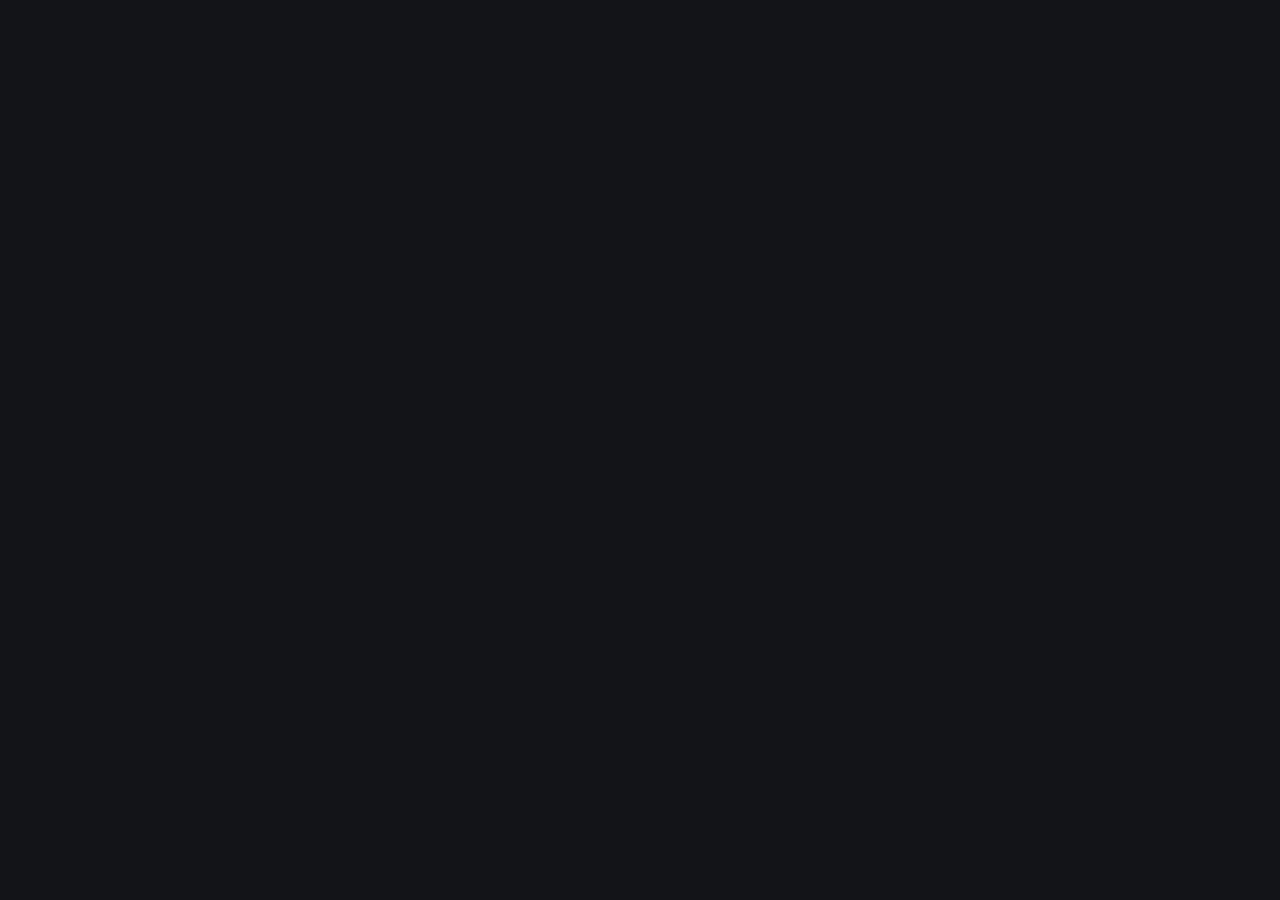
==== index.html @ 658536f2 "Setting up colors" ====
<!DOCTYPE html>
<html lang="en">
<head>
  <meta charset="UTF-8">
  <meta name="viewport" content="width=device-width, initial-scale=1.0"> <!-- displays site properly based on user's device -->

  <link rel="stylesheet" href="styles.css">
  <link rel="stylesheet" href="mediaqueries.css">
  <script src="script.js" defer></script>

  <link rel="icon" type="image/png" sizes="32x32" href="./images/favicon-32x32.png">
  
  <title>Interactive rating component</title>

</head>
<body>

  <div class="rating-card">
    <div class="rating-wrapper">
      <div class="rating-wrapped">

      </div>
    </div>
  </div>

</body>
</html>
---- styles.css ----
/* Primary */
:root {
  --orange: hsl(25, 97%, 53%);
}

/* Neutral */
:root {
  --white: hsl(0, 0%, 100%);
  --light-grey: hsl(217, 12%, 63%);
  --medium-grey: hsl(216, 12%, 54%);
  --dark-blue: hsl(213, 19%, 18%);
  --very-dark-blue: hsl(216, 12%, 8%);
}

* {
  padding: 0;
  margin: 0;
  background-color: var(--very-dark-blue);
}
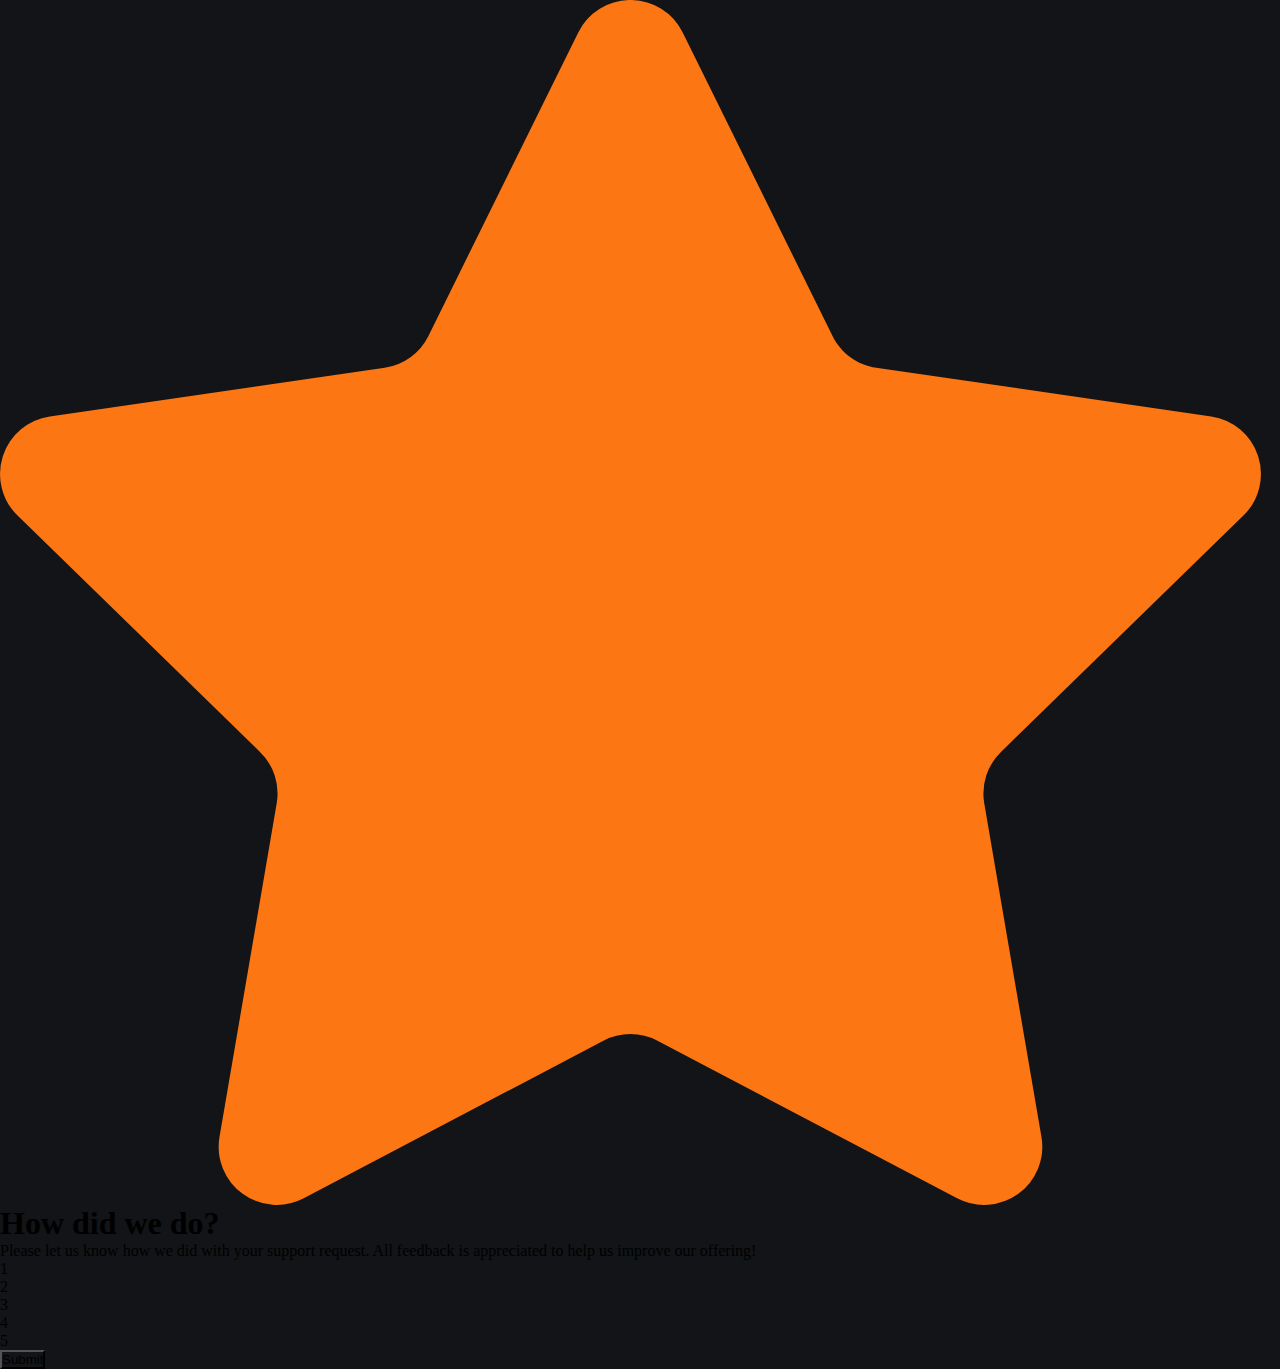
==== commit 527e7958: "Basic html structure" ====
--- a/index.html
+++ b/index.html
@@ -18,7 +18,36 @@
   <div class="rating-card">
     <div class="rating-wrapper">
       <div class="rating-wrapped">
-
+        <img src="./images/icon-star.svg" alt="Star icon" id="star-icon">
+        <h1>How did we do?</h1>
+        <p>
+          Please let us know how we did with your support request. All feedback is appreciated 
+          to help us improve our offering!
+        </p>
+        <div class="rating-value-container">
+          <div class="circle">
+            <div class="circle-text">
+              1
+            </div>
+          <div class="circle">
+            <div class="circle-text">
+              2
+            </div>
+          <div class="circle">
+            <div class="circle-text">
+              3
+            </div>
+          <div class="circle">
+            <div class="circle-text">
+              4
+            </div>
+          <div class="circle">
+            <div class="circle-text">
+              5
+            </div>
+          </div>
+        </div>
+        <button>Submit</button>
       </div>
     </div>
   </div>
--- a/styles.css
+++ b/styles.css
@@ -17,3 +17,13 @@
   margin: 0;
   background-color: var(--very-dark-blue);
 }
+
+.card {
+    border: 2px solid red;
+}
+
+
+.rating-wrapped {
+    display: flex;
+    flex-direction: column;
+}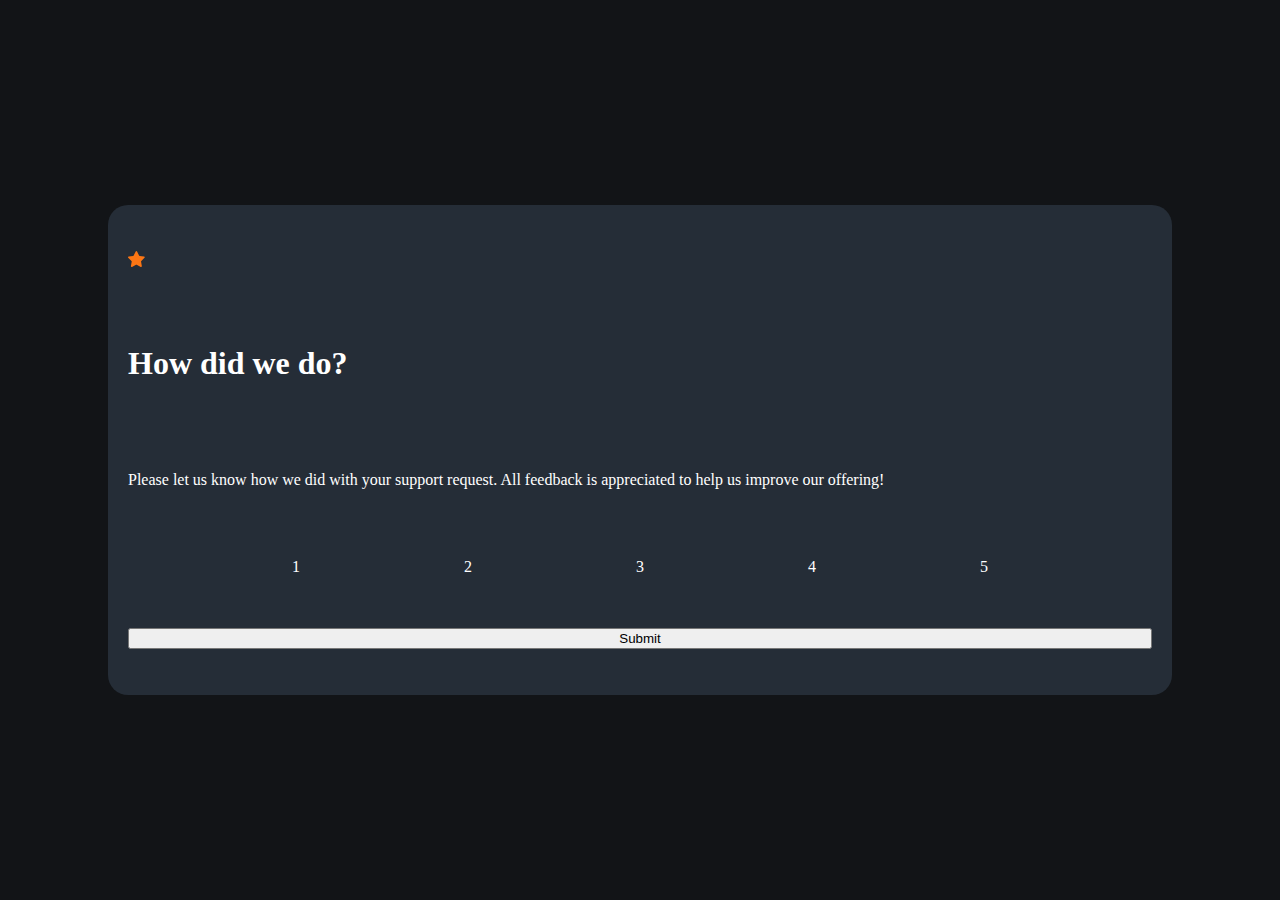
==== commit a4e82eb0: "Basic css styling, adding fonts" ====
--- a/index.html
+++ b/index.html
@@ -8,6 +8,10 @@
   <link rel="stylesheet" href="mediaqueries.css">
   <script src="script.js" defer></script>
 
+  <link rel="preconnect" href="https://fonts.googleapis.com">
+  <link rel="preconnect" href="https://fonts.gstatic.com" crossorigin>
+  <link href="https://fonts.googleapis.com/css2?family=Overpass:ital,wght@0,100..900;1,100..900&display=swap" rel="stylesheet">
+
   <link rel="icon" type="image/png" sizes="32x32" href="./images/favicon-32x32.png">
   
   <title>Interactive rating component</title>
@@ -15,40 +19,24 @@
 </head>
 <body>
 
-  <div class="rating-card">
-    <div class="rating-wrapper">
-      <div class="rating-wrapped">
+  <div class="rating-wrapper">
+    <div class="rating-card">
+      <div class="circle">
         <img src="./images/icon-star.svg" alt="Star icon" id="star-icon">
-        <h1>How did we do?</h1>
-        <p>
-          Please let us know how we did with your support request. All feedback is appreciated 
-          to help us improve our offering!
-        </p>
-        <div class="rating-value-container">
-          <div class="circle">
-            <div class="circle-text">
-              1
-            </div>
-          <div class="circle">
-            <div class="circle-text">
-              2
-            </div>
-          <div class="circle">
-            <div class="circle-text">
-              3
-            </div>
-          <div class="circle">
-            <div class="circle-text">
-              4
-            </div>
-          <div class="circle">
-            <div class="circle-text">
-              5
-            </div>
-          </div>
-        </div>
-        <button>Submit</button>
       </div>
+      <h1>How did we do?</h1>
+      <p>
+        Please let us know how we did with your support request. All feedback is appreciated 
+        to help us improve our offering!
+      </p>
+      <div class="rating-value-container">
+        <div class="circle">1</div>
+        <div class="circle">2</div>
+        <div class="circle">3</div>
+        <div class="circle">4</div>
+        <div class="circle">5</div>
+      </div>
+      <button>Submit</button>
     </div>
   </div>
 
--- a/styles.css
+++ b/styles.css
@@ -12,18 +12,40 @@
   --very-dark-blue: hsl(216, 12%, 8%);
 }
 
-* {
-  padding: 0;
-  margin: 0;
-  background-color: var(--very-dark-blue);
+html, body {
+    padding: 0;
+    margin: 0;
+    background-color: var(--very-dark-blue);
+    height: 100%;
+    width: 100%;
+    color: white; 
 }
 
-.card {
-    border: 2px solid red;
+.rating-wrapper {
+    height: 100%;
+    width: 100%;
+    display: flex;
+    flex-direction: column;
+    justify-content: center;
+    align-items: center;
 }
 
+.rating-card {
+    height: 50%;
+    width: 80%;
+    background-color: var(--dark-blue);
 
-.rating-wrapped {
     display: flex;
     flex-direction: column;
-}+    justify-content: space-around;
+
+    border-radius: 20px;
+
+    padding: 20px;
+}
+
+.rating-value-container {
+    display: flex;
+    flex-direction: row;
+    justify-content: space-evenly;
+}
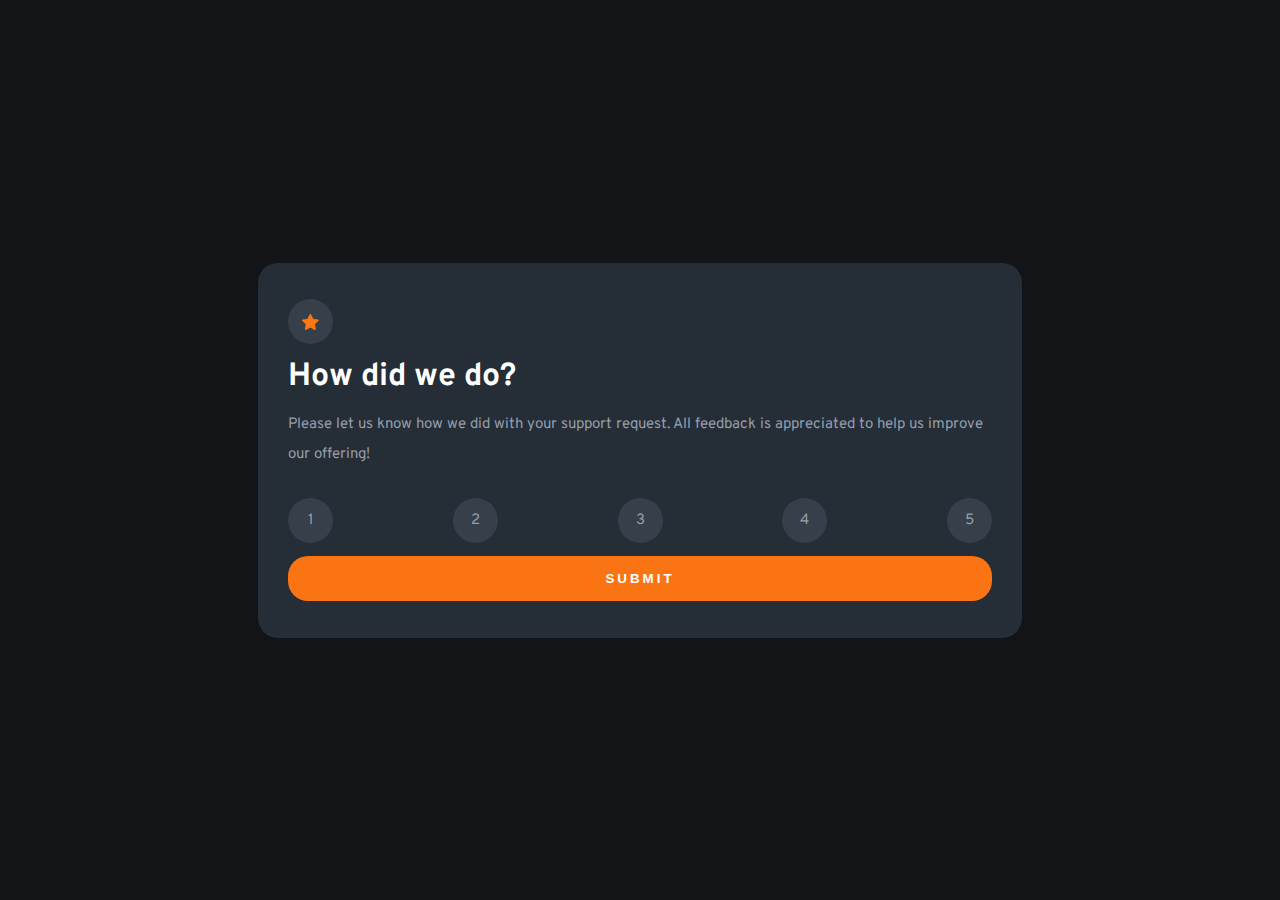
==== commit ab6bfdd2: "Adding 3 mediaqueries that fix the screen size" ====
--- a/index.html
+++ b/index.html
@@ -36,7 +36,7 @@
         <div class="circle">4</div>
         <div class="circle">5</div>
       </div>
-      <button>Submit</button>
+      <button>SUBMIT</button>
     </div>
   </div>
 
--- a/styles.css
+++ b/styles.css
@@ -18,7 +18,8 @@
     background-color: var(--very-dark-blue);
     height: 100%;
     width: 100%;
-    color: white; 
+    color: white;
+    font-family: "Overpass", sans-serif;
 }
 
 .rating-wrapper {
@@ -31,7 +32,7 @@
 }
 
 .rating-card {
-    height: 50%;
+    height: 55%;
     width: 80%;
     background-color: var(--dark-blue);
 
@@ -47,5 +48,54 @@
 .rating-value-container {
     display: flex;
     flex-direction: row;
-    justify-content: space-evenly;
+    justify-content: space-between;
 }
+
+.rating-card > p {
+    font-size: 15px;
+    font-weight: 400;
+    color: var(--light-grey);
+
+    margin-top: 0px;
+    line-height: 30px;
+}
+
+.rating-card > h1 {
+    margin-bottom: 0px;
+    margin-top: 0px;
+}
+
+.circle {
+    color: var(--light-grey);
+    height: 45px;
+    width: 45px;
+    min-height: 45px;
+    min-width: 45px;
+    background-color: hsl(216, 12%, 54%, 0.2);
+    border-radius: 50%;
+
+    display: flex;
+    justify-content: center;
+    align-items: center;
+
+    font-size: 15px;
+}
+
+button {
+    height: 45px;
+    border-radius: 20px;
+    background-color: var(--orange);
+    color: var(--white);
+    font-weight: 700;
+    border: none;
+
+    letter-spacing: 3px;
+}
+
+/*
+
+
+  font-family: "Overpass", sans-serif;
+  font-weight: 400, 700;
+}
+*/--- a/mediaqueries.css
+++ b/mediaqueries.css
@@ -0,0 +1,21 @@
+@media screen and (min-width: 768px) {
+
+    .rating-card {
+        height: 35%;
+        width: 55%;
+
+        padding: 30px;
+    }
+    
+}
+
+@media screen and (min-width: 1440px) {
+
+    .rating-card {
+        height: 45%;
+        width: 20%;
+
+        padding: 40px;
+    }
+    
+}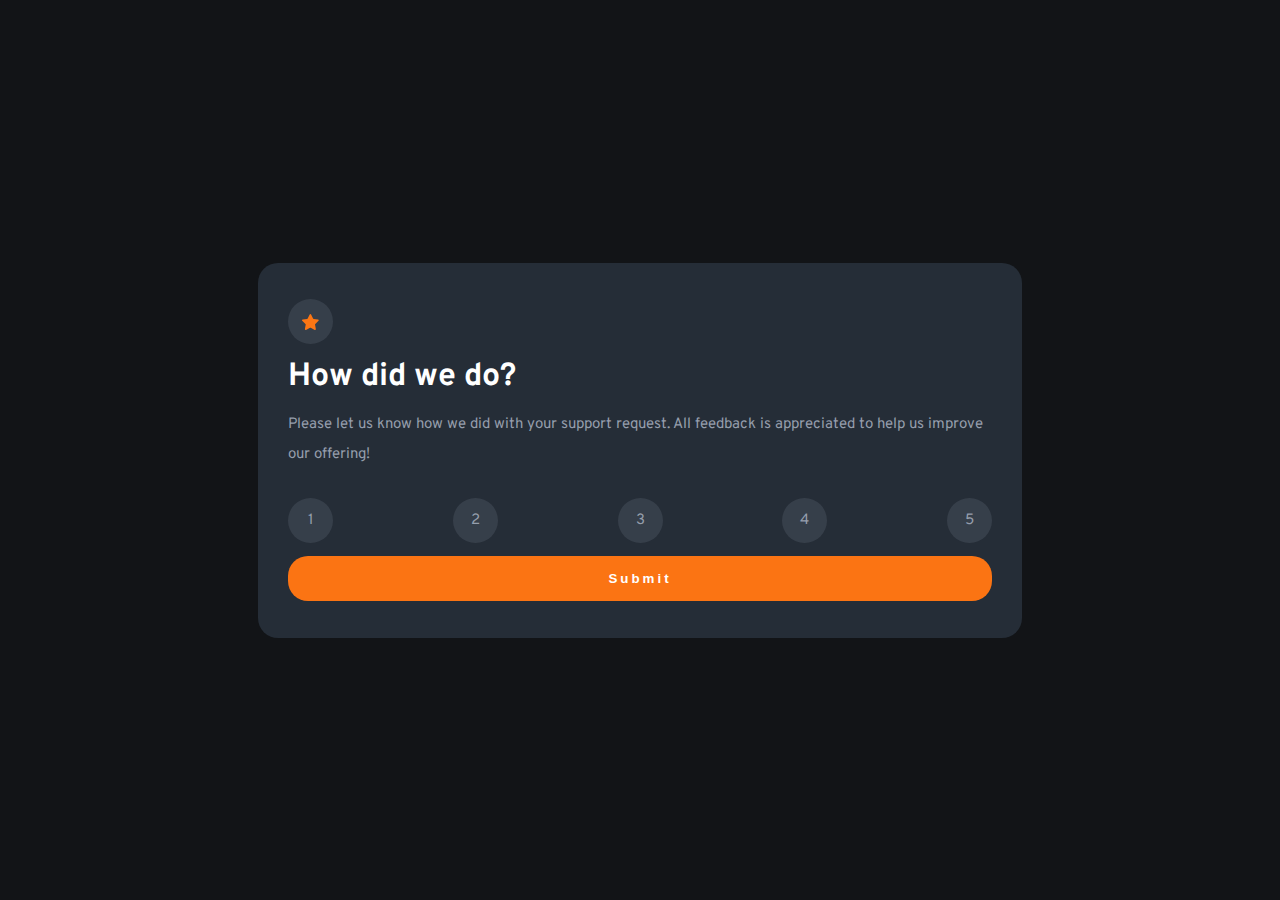
==== commit caa0fdb8: "Created submit-button implementation. To ad mediaqueries on to that" ====
--- a/index.html
+++ b/index.html
@@ -36,7 +36,7 @@
         <div class="circle">4</div>
         <div class="circle">5</div>
       </div>
-      <button>SUBMIT</button>
+      <button id="btnSubmit">Submit</button>
     </div>
   </div>
 
--- a/styles.css
+++ b/styles.css
@@ -81,6 +81,14 @@
     font-size: 15px;
 }
 
+.circle:hover {
+    background-color: var(--orange);
+}
+
+.circle:focus {
+    background-color: var(--white);
+}
+
 button {
     height: 45px;
     border-radius: 20px;
@@ -92,6 +100,58 @@
     letter-spacing: 3px;
 }
 
+button:hover {
+    cursor: pointer;
+}
+
+/* thank-you.html styling */
+.thank-you-card {
+    height: 55%;
+    width: 80%;
+    background-color: var(--dark-blue);
+
+    display: flex;
+    flex-direction: column;
+    justify-content: center;
+    align-items: center;
+
+    border-radius: 20px;
+
+    padding: 20px;
+}
+
+#thankyou-icon {
+    height: 100px;
+    width: 150px;
+    margin-bottom: 20px;
+}
+
+.thank-you-card > p {
+    font-size: 15px;
+    font-weight: 400;
+    color: var(--light-grey);
+
+    margin-top: 0px;
+    line-height: 30px;
+}
+
+#selection-text {
+    font-size: 16px;
+    color: var(--orange);
+    background-color: hsl(216, 12%, 54%, 0.2);
+    padding-top: 5px;
+    padding-bottom: 5px;
+    padding-left: 10px;
+    padding-right: 10px;
+    border-radius: 20px;
+}
+
+.thank-you-card > h2 {
+    margin-bottom: 0px;
+    margin-top: 0px;
+    margin-bottom: 20px;
+}
+
 /*
 
 
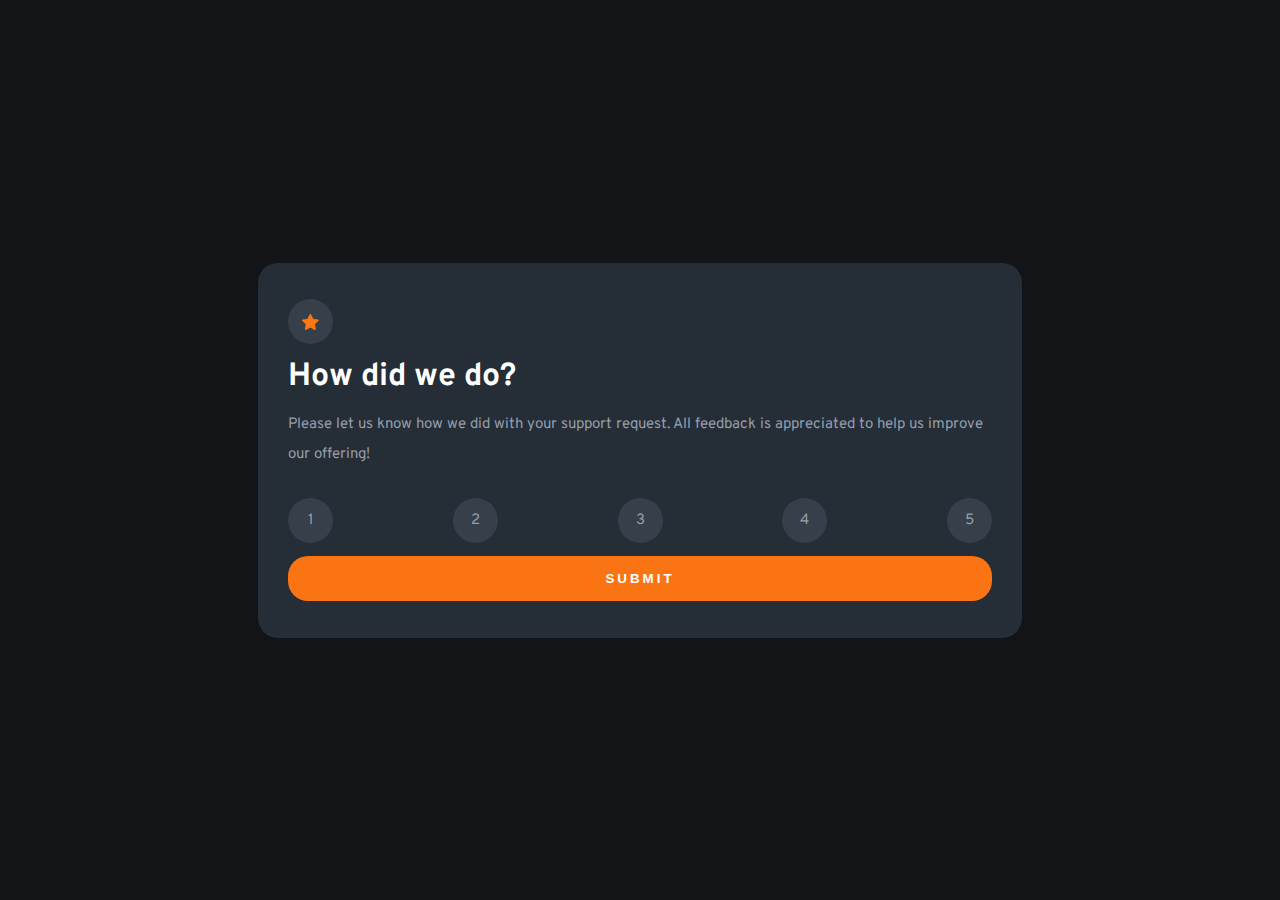
==== commit c27c9e67: "Fixed button hover color and background-color" ====
--- a/index.html
+++ b/index.html
@@ -21,7 +21,7 @@
 
   <div class="rating-wrapper">
     <div class="rating-card">
-      <div class="circle">
+      <div class="star-circle">
         <img src="./images/icon-star.svg" alt="Star icon" id="star-icon">
       </div>
       <h1>How did we do?</h1>
@@ -36,7 +36,7 @@
         <div class="circle">4</div>
         <div class="circle">5</div>
       </div>
-      <button id="btnSubmit">Submit</button>
+      <button id="btnSubmit">SUBMIT</button>
     </div>
   </div>
 
--- a/styles.css
+++ b/styles.css
@@ -65,7 +65,7 @@
     margin-top: 0px;
 }
 
-.circle {
+.circle, .star-circle {
     color: var(--light-grey);
     height: 45px;
     width: 45px;
@@ -79,14 +79,13 @@
     align-items: center;
 
     font-size: 15px;
+    transition: background-color 0.3s ease;
 }
 
 .circle:hover {
     background-color: var(--orange);
-}
-
-.circle:focus {
-    background-color: var(--white);
+    color: white;
+    cursor: pointer;
 }
 
 button {
@@ -102,6 +101,8 @@
 
 button:hover {
     cursor: pointer;
+    color: var(--orange);
+    background-color: var(--white);
 }
 
 /* thank-you.html styling */
--- a/mediaqueries.css
+++ b/mediaqueries.css
@@ -1,6 +1,13 @@
 @media screen and (min-width: 768px) {
 
     .rating-card {
+        height: 35%;
+        width: 55%;
+
+        padding: 30px;
+    }
+
+    .thank-you-card {
         height: 35%;
         width: 55%;
 
@@ -17,5 +24,12 @@
 
         padding: 40px;
     }
+
+    .thank-you-card {
+        height: 45%;
+        width: 20%;
+
+        padding: 40px;
+    }
     
 }